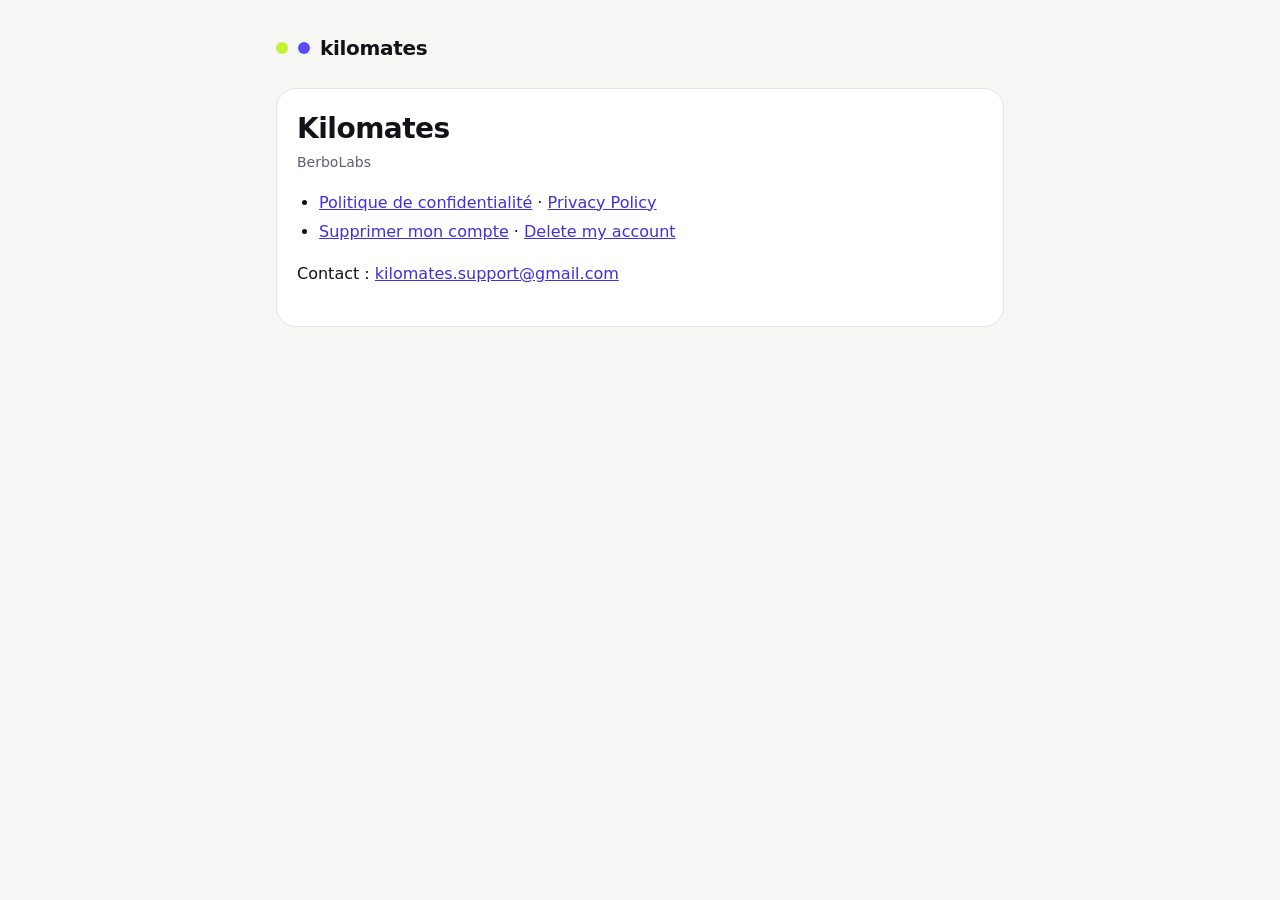
==== index.html @ e76381d7 "Pages légales de Kilomates : confidentialité et suppression du compte (FR, EN) Co-Authored-By: Claud" ====
<!doctype html>
<html lang="fr">
<head>
<meta charset="utf-8">
<meta name="viewport" content="width=device-width, initial-scale=1">
<title>Kilomates · Pages légales</title>
<link rel="stylesheet" href="style.css">
</head>
<body>
<main>
<header class="brand"><span class="dot" style="background:#C8F135"></span><span class="dot" style="background:#5B4BFF"></span>kilomates</header>
<section class="doc">
<h1>Kilomates</h1>
<p class="meta">BerboLabs</p>
<ul>
<li><a href="privacy-policy.html">Politique de confidentialité</a> · <a href="privacy-policy.html#en">Privacy Policy</a></li>
<li><a href="delete-account.html">Supprimer mon compte</a> · <a href="delete-account.html#en">Delete my account</a></li>
</ul>
<p>Contact : <a href="mailto:kilomates.support@gmail.com">kilomates.support@gmail.com</a></p>
</section>
</main>
</body>
</html>
---- style.css ----
:root{--ink:#111318;--lime:#C8F135;--violet:#5B4BFF;--bg:#F6F7F4;--card:#FFFFFF;--muted:#5A6070;--line:#E3E5E0;--link:#3F30D9}
@media (prefers-color-scheme: dark){:root{--ink:#FFFFFF;--bg:#111318;--card:#1B1E25;--muted:#B4B9C4;--line:#2A2E38;--link:#B3AAFF}}
*{box-sizing:border-box}
body{margin:0;background:var(--bg);color:var(--ink);font:16px/1.6 Inter,system-ui,-apple-system,"Segoe UI",Roboto,sans-serif}
main{max-width:760px;margin:0 auto;padding:32px 16px 64px}
header.brand{display:flex;align-items:center;gap:10px;margin-bottom:24px;font-weight:700;font-size:20px;letter-spacing:-.3px}
.dot{width:12px;height:12px;border-radius:6px;display:inline-block}
.lang{display:flex;gap:8px;margin:0 0 24px}
.lang a{padding:6px 14px;border-radius:999px;border:1px solid var(--line);background:var(--card);color:var(--ink);text-decoration:none;font-weight:600;font-size:14px}
section.doc{background:var(--card);border:1px solid var(--line);border-radius:20px;padding:24px 20px;margin-bottom:32px}
h1{font-size:28px;line-height:1.15;margin:0 0 6px;letter-spacing:-.5px}
h2{font-size:19px;margin:28px 0 8px}
p,li{color:var(--ink)}
.meta{color:var(--muted);font-size:14px;margin:0 0 16px}
ul{padding-left:22px}
li{margin:4px 0}
a{color:var(--link)}
.note{border-left:4px solid var(--lime);padding:8px 14px;background:rgba(200,241,53,.12);border-radius:8px}
footer{color:var(--muted);font-size:14px;text-align:center}
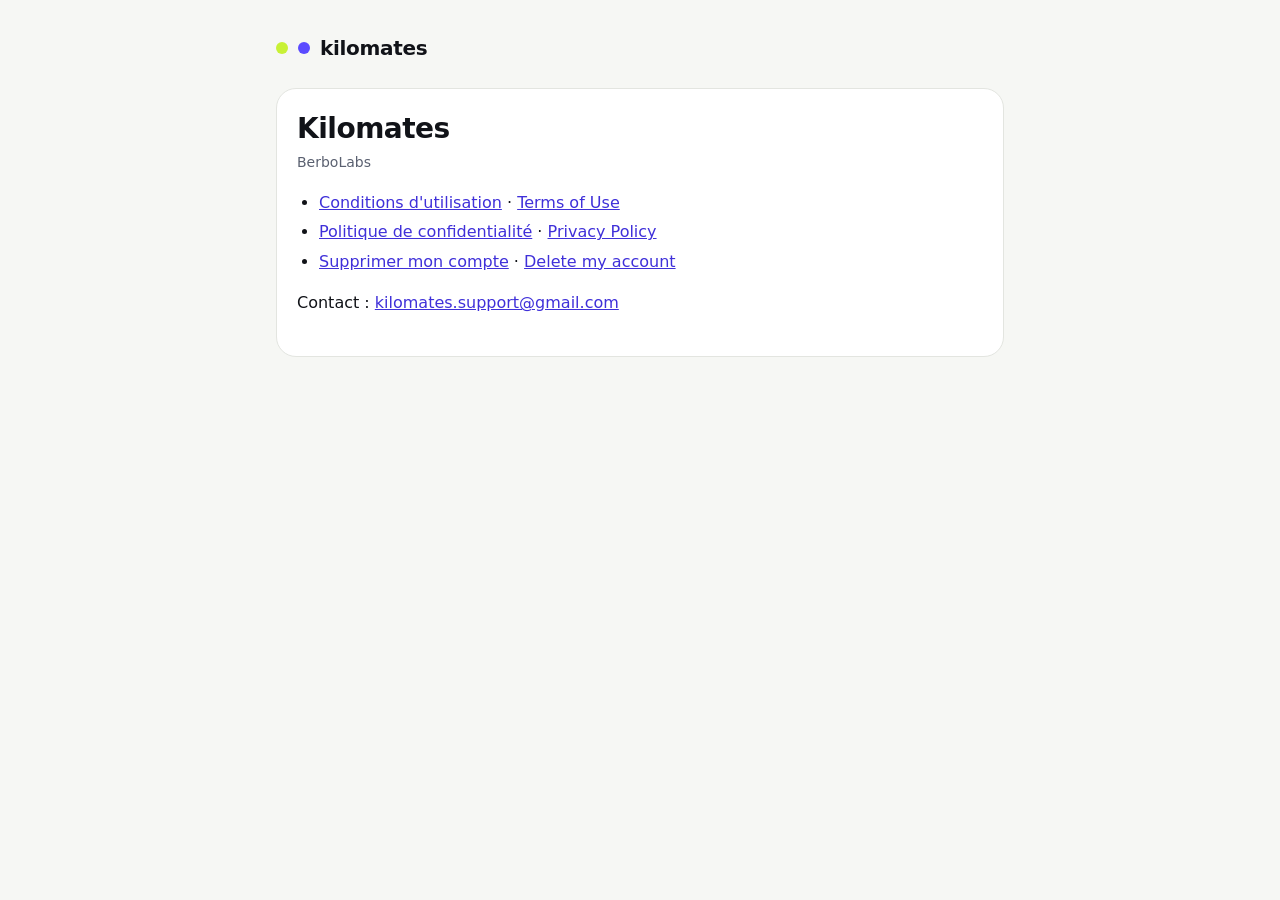
==== commit 8f1cde63: "Conditions d'utilisation (FR, EN) ; confidentialite : lecture d'une conversation signalee par la mod" ====
--- a/index.html
+++ b/index.html
@@ -13,6 +13,7 @@
 <h1>Kilomates</h1>
 <p class="meta">BerboLabs</p>
 <ul>
+<li><a href="terms.html">Conditions d'utilisation</a> · <a href="terms.html#en">Terms of Use</a></li>
 <li><a href="privacy-policy.html">Politique de confidentialité</a> · <a href="privacy-policy.html#en">Privacy Policy</a></li>
 <li><a href="delete-account.html">Supprimer mon compte</a> · <a href="delete-account.html#en">Delete my account</a></li>
 </ul>
